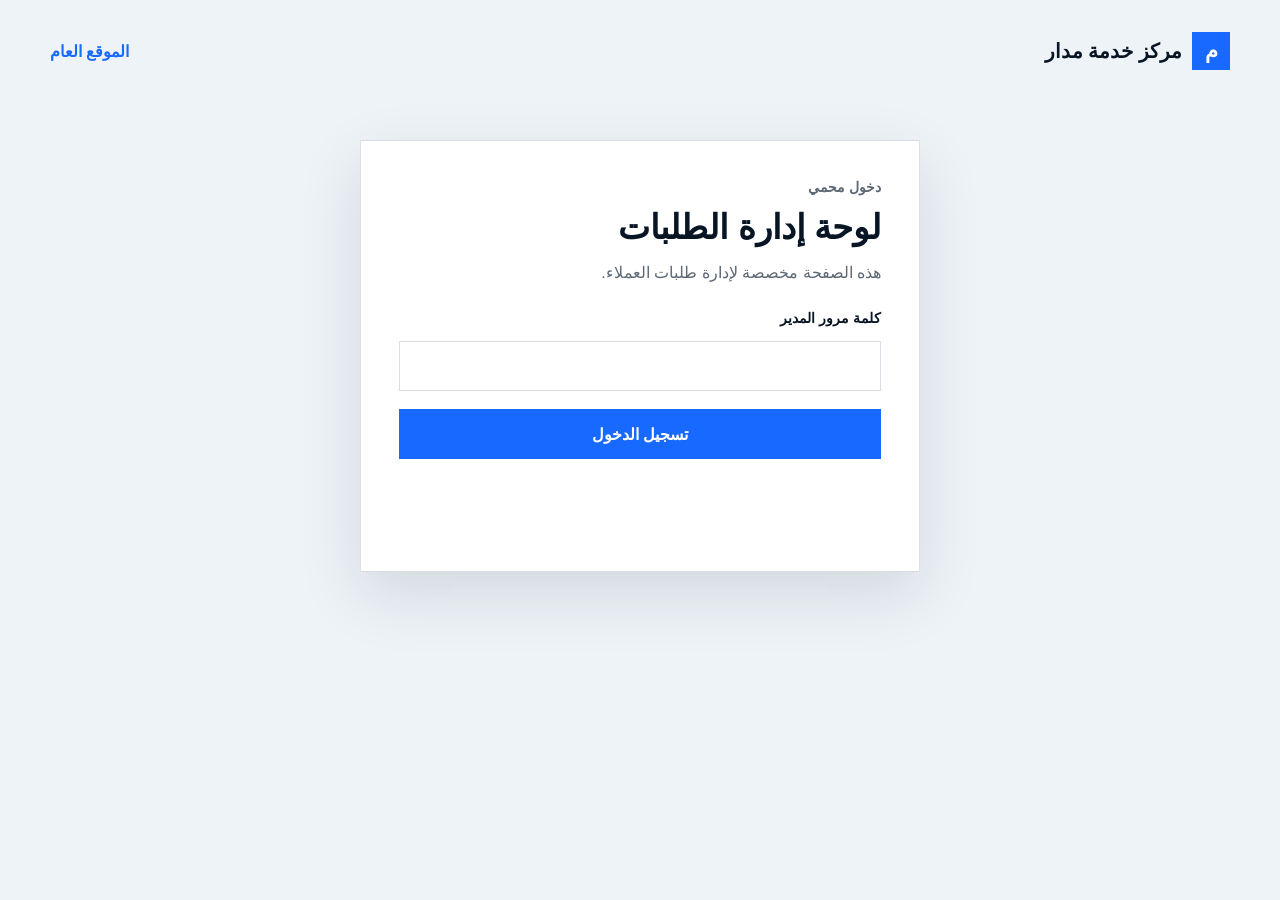
==== admin.html @ dad673a5 "Add integrated service request center" ====
<!doctype html>
<html lang="ar" dir="rtl">
<head>
  <meta charset="utf-8"><meta name="viewport" content="width=device-width,initial-scale=1">
  <title>مركز خدمة مدار | لوحة الإدارة</title>
  <link rel="stylesheet" href="styles.css?v=9"><link rel="stylesheet" href="enhancements.css?v=9">
</head>
<body class="portal-body">
  <main class="portal-shell">
    <header class="portal-header"><div class="brand"><span>م</span><strong>مركز خدمة مدار</strong></div><a href="/">الموقع العام</a></header>
    <section class="portal-login" id="loginPanel">
      <p class="eyebrow">دخول محمي</p><h1>لوحة إدارة الطلبات</h1><p>هذه الصفحة مخصصة لإدارة طلبات العملاء.</p>
      <form id="loginForm"><label>كلمة مرور المدير<input type="password" name="password" required autocomplete="current-password"></label><button class="primary" type="submit">تسجيل الدخول</button><p id="loginStatus" role="status"></p></form>
    </section>
    <section class="admin-workspace" id="adminWorkspace" hidden>
      <div class="admin-toolbar"><div><p class="eyebrow">العمليات</p><h1>طلبات الخدمة</h1></div><div class="toolbar-actions"><select id="statusFilter"><option value="">كل الحالات</option><option value="new">جديد</option><option value="contacted">تم التواصل</option><option value="scheduled">مجدول</option><option value="in_progress">جاري العمل</option><option value="completed">مكتمل</option><option value="cancelled">ملغي</option></select><button id="refreshRequests">تحديث</button><button id="logoutButton">خروج</button></div></div>
      <div class="admin-metrics" id="adminMetrics"></div><div class="request-list" id="requestList"></div>
    </section>
  </main>
  <script src="admin.js?v=9"></script>
</body></html>
---- styles.css ----
:root{--ink:#101820;--blue:#155eef;--sky:#dce8ff;--line:#d9dee5;--soft:#f4f6f8;--white:#fff;--muted:#5d6875}*{box-sizing:border-box}html{scroll-behavior:smooth}body{margin:0;font-family:"IBM Plex Sans Arabic",sans-serif;color:var(--ink);background:var(--white);letter-spacing:0}a{color:inherit;text-decoration:none}.site-header{height:76px;padding:0 max(24px,calc((100% - 1180px)/2));display:flex;align-items:center;gap:32px;border-bottom:1px solid #ffffff30;background:#0d141be8;color:#fff;position:absolute;z-index:5;width:100%}.brand{display:flex;align-items:center;gap:10px}.brand span{display:grid;place-items:center;width:38px;height:38px;background:var(--blue);color:#fff;font-weight:800;font-size:21px}.brand strong{font-size:20px}.site-header nav{display:flex;gap:28px;margin-inline:auto}.site-header nav a{color:#dce2e8;font-size:14px}.header-action,.primary,.ghost{min-height:44px;padding:10px 20px;display:inline-flex;align-items:center;justify-content:center;font-weight:700;border:1px solid transparent}.header-action,.primary{background:var(--blue);color:#fff}.ghost{border-color:#ffffff70;color:#fff}.hero{min-height:700px;position:relative;display:flex;align-items:center;overflow:hidden;background:#0b1218}.hero img{position:absolute;inset:0;width:100%;height:100%;object-fit:cover}.hero-shade{position:absolute;inset:0;background:linear-gradient(90deg,#071019f2 0%,#071019d9 42%,#0710192e 76%),linear-gradient(0deg,#071019a0,transparent 35%)}.hero-content{position:relative;z-index:2;width:min(1180px,calc(100% - 48px));margin:auto;color:#fff;direction:rtl}.eyebrow{color:#76a5ff;font-weight:700;font-size:14px;margin:0 0 12px}.hero h1{font-size:clamp(48px,7vw,88px);line-height:1.02;margin:0;max-width:720px}.hero-content>p:not(.eyebrow){font-size:19px;line-height:1.9;color:#d6dde4;max-width:620px}.hero-actions{display:flex;gap:12px;margin:28px 0}.trust-list{display:flex;gap:28px;padding:0;list-style:none;color:#d6dde4;font-size:14px}.trust-list li:before{content:"✓";color:#7fa8ff;margin-left:8px}.metrics{width:min(1080px,calc(100% - 48px));margin:-55px auto 0;position:relative;z-index:3;background:#fff;border:1px solid var(--line);display:grid;grid-template-columns:repeat(3,1fr);box-shadow:0 16px 45px #10182014}.metrics div{padding:28px 34px;border-left:1px solid var(--line)}.metrics div:last-child{border:0}.metrics strong,.metrics span{display:block}.metrics strong{font-size:27px}.metrics span{color:var(--muted);margin-top:5px}.section{width:min(1180px,calc(100% - 48px));margin:110px auto}.section-heading{max-width:680px;margin-bottom:38px}.section-heading p{color:var(--blue);font-weight:700}.section-heading h2,.coverage h2,.quote-copy h2{font-size:clamp(32px,4vw,50px);line-height:1.2;margin:8px 0}.section-heading span,.coverage p,.quote-copy>p{color:var(--muted);font-size:17px;line-height:1.8}.service-grid{display:grid;grid-template-columns:repeat(2,1fr);border:1px solid var(--line)}.service-grid article{padding:38px;min-height:330px;border-left:1px solid var(--line);border-bottom:1px solid var(--line)}.service-grid article:nth-child(2n){border-left:0}.service-grid article:nth-child(n+3){border-bottom:0}.service-number{color:var(--blue);font-weight:700}.service-grid h3{font-size:27px;margin:28px 0 10px}.service-grid p,.service-grid li{color:var(--muted);line-height:1.8}.service-grid ul{padding-right:18px}.coverage{padding:70px max(24px,calc((100% - 1180px)/2));background:var(--ink);color:#fff;display:grid;grid-template-columns:1.1fr 1fr;gap:70px;align-items:center}.coverage p{color:#b8c2cb}.city-list{display:grid;grid-template-columns:repeat(2,1fr);border-top:1px solid #ffffff30;border-right:1px solid #ffffff30}.city-list span{padding:18px;border-left:1px solid #ffffff30;border-bottom:1px solid #ffffff30}.process ol{padding:0;list-style:none;display:grid;grid-template-columns:repeat(4,1fr);border-top:1px solid var(--line)}.process li{padding:28px;border-left:1px solid var(--line)}.process li:last-child{border:0}.process li>span{color:var(--blue);font-weight:700}.process h3{font-size:20px}.process p{color:var(--muted);line-height:1.7}.quote-section{padding:80px max(24px,calc((100% - 1180px)/2));background:var(--soft);display:grid;grid-template-columns:.8fr 1.2fr;gap:70px}.notice{border-right:3px solid var(--blue);padding:12px 16px;background:#fff;color:var(--muted);margin-top:24px}.quote-section form{display:grid;grid-template-columns:repeat(2,1fr);gap:16px;background:#fff;padding:30px;border:1px solid var(--line)}label{font-weight:600;font-size:14px}input,select,textarea{width:100%;margin-top:7px;border:1px solid #cbd2da;background:#fff;padding:13px;font:inherit;color:var(--ink);border-radius:0}textarea{min-height:110px;resize:vertical}.full{grid-column:1/-1}.form-status{margin:0;color:var(--muted)}footer{padding:35px max(24px,calc((100% - 1180px)/2));background:#080d12;color:#fff;display:flex;align-items:center;gap:28px}footer p{color:#9ca8b3;margin-inline:auto}footer>span{color:#9ca8b3;font-size:13px}@media(max-width:800px){.site-header{height:66px}.site-header nav,.header-action{display:none}.hero{min-height:680px}.hero-shade{background:#071019d9}.hero-content{padding-top:60px}.hero h1{font-size:52px}.trust-list{display:grid;gap:8px}.metrics{grid-template-columns:1fr;margin-top:0;width:100%}.metrics div{border-left:0;border-bottom:1px solid var(--line)}.service-grid,.coverage,.quote-section{grid-template-columns:1fr}.service-grid article{border-left:0!important;border-bottom:1px solid var(--line)!important}.process ol{grid-template-columns:1fr 1fr}.coverage,.quote-section{gap:35px}.quote-section form{grid-template-columns:1fr}.quote-section form>*{grid-column:1}.section{margin:75px auto}footer{align-items:flex-start;flex-direction:column}footer p{margin:0}}@media(max-width:480px){.hero-content{width:calc(100% - 32px)}.hero-actions{flex-direction:column}.process ol{grid-template-columns:1fr}.process li{border-left:0;border-bottom:1px solid var(--line)}.section{width:calc(100% - 32px)}.quote-section form{padding:20px}.service-grid article{padding:28px}}
---- enhancements.css ----
.plan-grid {
  display: grid;
  grid-template-columns: repeat(3, 1fr);
  border: 1px solid var(--line);
}

.plan-grid article {
  display: flex;
  min-height: 370px;
  padding: 32px;
  flex-direction: column;
  border-left: 1px solid var(--line);
}

.plan-grid article:last-child { border-left: 0; }
.plan-grid article > span { color: var(--blue); font-size: 14px; font-weight: 700; }
.plan-grid h3 { margin: 18px 0 4px; font-size: 27px; }
.plan-grid p, .plan-grid li { color: var(--muted); line-height: 1.8; }
.plan-grid ul { margin-bottom: 28px; padding-right: 18px; }
.plan-grid a { margin-top: auto; padding: 12px; border: 1px solid var(--ink); text-align: center; font-weight: 700; }
.plan-grid .featured { color: #fff; background: var(--ink); }
.plan-grid .featured p, .plan-grid .featured li { color: #bdc7d0; }
.plan-grid .featured a { border-color: var(--blue); background: var(--blue); }

.faq-list { border-top: 1px solid var(--line); }
.faq details { padding: 0 6px; border-bottom: 1px solid var(--line); }
.faq summary { padding: 22px 0; cursor: pointer; list-style: none; font-size: 19px; font-weight: 700; }
.faq summary::after { content: "+"; float: left; color: var(--blue); font-size: 24px; }
.faq details[open] summary::after { content: "−"; }
.faq details p { max-width: 850px; margin: 0 0 22px; color: var(--muted); line-height: 1.8; }

@media (max-width: 800px) {
  .plan-grid { grid-template-columns: 1fr; }
  .plan-grid article { border-left: 0; border-bottom: 1px solid var(--line); }
  .plan-grid article:last-child { border-bottom: 0; }
}

/* Professional finish */
:root {
  --navy: #071525;
  --navy-2: #0d2239;
  --blue: #1769ff;
  --blue-dark: #0d4fd1;
  --shadow: 0 22px 60px rgba(7, 21, 37, .12);
}

body { overflow-x: hidden; }
.site-header {
  position: fixed;
  top: 0;
  backdrop-filter: blur(18px);
  background: rgba(7, 21, 37, .88);
  transition: background .2s ease, box-shadow .2s ease;
}
.site-header.scrolled { box-shadow: 0 12px 35px rgba(0,0,0,.18); }
.site-header nav a { position: relative; transition: color .2s ease; }
.site-header nav a:hover { color: #fff; }
.site-header nav a::after {
  content: "";
  position: absolute;
  right: 0;
  bottom: -8px;
  width: 0;
  height: 2px;
  background: #78a8ff;
  transition: width .2s ease;
}
.site-header nav a:hover::after { width: 100%; }
.header-action, .primary { transition: transform .2s ease, background .2s ease; }
.header-action:hover, .primary:hover { background: var(--blue-dark); transform: translateY(-2px); }
.ghost { transition: background .2s ease, transform .2s ease; }
.ghost:hover { background: rgba(255,255,255,.1); transform: translateY(-2px); }
.menu-toggle { display: none; border: 0; color: #fff; background: transparent; font-size: 24px; cursor: pointer; }

.hero { min-height: 800px; }
.hero img { transform: scale(1.02); }
.hero-content { padding-top: 80px; }
.availability {
  display: inline-flex;
  align-items: center;
  gap: 9px;
  margin-bottom: 18px;
  padding: 7px 12px;
  border: 1px solid rgba(255,255,255,.18);
  background: rgba(7,21,37,.58);
  color: #e9f1ff;
  font-size: 13px;
}
.availability span { width: 8px; height: 8px; border-radius: 50%; background: #55d98a; box-shadow: 0 0 0 5px rgba(85,217,138,.12); }
.hero h1 { letter-spacing: 0; text-wrap: balance; }
.hero-actions a { min-width: 168px; }

.metrics { box-shadow: var(--shadow); }
.promise-strip {
  width: min(1180px, calc(100% - 48px));
  margin: 54px auto 0;
  display: grid;
  grid-template-columns: repeat(4, 1fr);
  border-block: 1px solid var(--line);
}
.promise-strip div { padding: 24px; border-inline-end: 1px solid var(--line); }
.promise-strip div:last-child { border: 0; }
.promise-strip strong, .promise-strip span { display: block; }
.promise-strip strong { margin-bottom: 7px; font-size: 17px; }
.promise-strip span { color: var(--muted); font-size: 14px; line-height: 1.7; }

.service-grid, .plan-grid, .quote-section form { box-shadow: 0 18px 50px rgba(7,21,37,.07); }
.service-grid article { position: relative; overflow: hidden; transition: background .2s ease; }
.service-grid article::after { content: ""; position: absolute; inset-inline-start: 0; top: 0; width: 4px; height: 0; background: var(--blue); transition: height .25s ease; }
.service-grid article:hover { background: #f9fbff; }
.service-grid article:hover::after { height: 100%; }
.plan-grid article { transition: transform .2s ease, box-shadow .2s ease; }
.plan-grid article:hover { transform: translateY(-5px); box-shadow: 0 18px 45px rgba(7,21,37,.1); }
.coverage { background: var(--navy); }

.starting-price {
  display: inline-block;
  margin-top: 10px;
  color: var(--blue);
  font-size: 1.15rem;
}

footer {
  display: grid;
  grid-template-columns: 1.35fr 1fr 1fr;
  gap: 32px;
  align-items: start;
}

.footer-brand p { margin: 14px 0 0; }
.footer-contact,
.footer-hours { display: grid; gap: 8px; }
.footer-contact a,
.footer-hours span { color: #c5ced7; }
.footer-contact a:hover { color: #fff; }
.footer-legal {
  grid-column: 1 / -1;
  border-top: 1px solid #ffffff20;
  padding-top: 20px;
  display: flex;
  justify-content: space-between;
  gap: 20px;
  color: #9ca8b3;
}
.footer-legal small { font-size: 12px; }

@media (max-width: 800px) {
  footer { grid-template-columns: 1fr 1fr; }
  .footer-brand,
  .footer-legal { grid-column: 1 / -1; }
  .footer-legal { flex-direction: column; }
}

@media (max-width: 480px) {
  footer { grid-template-columns: 1fr; }
  .footer-brand,
  .footer-legal { grid-column: auto; }
}
.city-list span { transition: background .2s ease; }
.city-list span:hover { background: rgba(255,255,255,.06); }
.process li { transition: background .2s ease; }
.process li:hover { background: #f7f9fc; }
input, select, textarea { transition: border-color .2s ease, box-shadow .2s ease; }
input:focus, select:focus, textarea:focus { outline: 0; border-color: var(--blue); box-shadow: 0 0 0 3px rgba(23,105,255,.12); }
.faq details[open] { background: #f8faff; padding-inline: 18px; }

@media (max-width: 800px) {
  .menu-toggle { display: block; margin-inline-start: auto; }
  .language-toggle { margin-inline-start: 0; }
  .site-header nav {
    display: none;
    position: absolute;
    top: 66px;
    inset-inline: 16px;
    padding: 18px;
    flex-direction: column;
    gap: 18px;
    background: var(--navy);
    border: 1px solid rgba(255,255,255,.12);
    box-shadow: 0 18px 40px rgba(0,0,0,.25);
  }
  .site-header.menu-open nav { display: flex; }
  .hero { min-height: 720px; }
  .hero-content { padding-top: 84px; }
  .hero h1 { font-size: clamp(42px, 12vw, 58px); }
  .hero-content > p:not(.eyebrow) { font-size: 17px; line-height: 1.75; }
  .promise-strip { grid-template-columns: 1fr 1fr; margin-top: 32px; }
  .promise-strip div:nth-child(2) { border-inline-end: 0; }
  .promise-strip div:nth-child(-n+2) { border-bottom: 1px solid var(--line); }
}

@media (max-width: 480px) {
  .site-header { padding-inline: 16px; gap: 10px; }
  .brand strong { font-size: 17px; }
  .brand span { width: 34px; height: 34px; }
  .promise-strip { width: calc(100% - 32px); grid-template-columns: 1fr; }
  .promise-strip div { border-inline-end: 0; border-bottom: 1px solid var(--line); }
  .promise-strip div:nth-child(3) { border-bottom: 1px solid var(--line); }
  .hero-actions a { width: 100%; }
}

.language-toggle {
  min-width: 44px;
  min-height: 40px;
  border: 1px solid #ffffff55;
  color: #fff;
  background: transparent;
  font: inherit;
  font-weight: 700;
  cursor: pointer;
}

.floating-whatsapp {
  position: fixed;
  inset-inline-end: 22px;
  bottom: 22px;
  z-index: 30;
  display: inline-flex;
  min-height: 52px;
  align-items: center;
  justify-content: center;
  padding: 0 20px;
  border: 1px solid rgba(255,255,255,.2);
  background: #0b7a45;
  color: #fff;
  box-shadow: 0 14px 35px rgba(7,21,37,.25);
  font-weight: 700;
  transition: transform .2s ease, background .2s ease;
}
.floating-whatsapp:hover { background: #08693b; transform: translateY(-2px); }

@media (max-width: 480px) {
  .floating-whatsapp { inset-inline: 16px; bottom: 14px; }
}

.english { font-family: Arial, sans-serif; }
.english .hero-content, .english input, .english select, .english textarea { direction: ltr; }
.english .notice { border-right: 0; border-left: 3px solid var(--blue); }
.english .plan-grid article { border-left: 0; border-right: 1px solid var(--line); }
.english .plan-grid article:last-child { border-right: 0; }
.english .plan-grid ul { padding-right: 0; padding-left: 18px; }
.english .faq summary::after { float: right; }

/* Service center and administration */
.portal-body { min-height: 100vh; background: #eef3f8; color: var(--navy); }
.portal-shell { width: min(1180px, calc(100% - 32px)); margin: 0 auto; padding: 32px 0 64px; }
.portal-shell.narrow { width: min(680px, calc(100% - 32px)); }
.portal-header { display: flex; align-items: center; justify-content: space-between; margin-bottom: 48px; }
.portal-header a { color: var(--blue); font-weight: 700; }
.portal-login { max-width: 560px; margin: 70px auto; padding: 38px; border: 1px solid var(--line); background: #fff; box-shadow: var(--shadow); }
.portal-login h1, .admin-toolbar h1 { margin: 6px 0 10px; font-size: 34px; }
.portal-login > p { color: var(--muted); }
.portal-login form { display: grid; gap: 18px; margin-top: 28px; }
.portal-login label { display: grid; gap: 8px; font-weight: 700; }
.portal-login input { min-height: 50px; border: 1px solid var(--line); padding: 10px 14px; font: inherit; }
.portal-login button { border: 0; min-height: 50px; font: inherit; font-weight: 700; cursor: pointer; }
#loginStatus, #trackingStatus { min-height: 24px; color: #b42318; }
.admin-toolbar { display: flex; align-items: end; justify-content: space-between; gap: 24px; margin-bottom: 24px; }
.toolbar-actions { display: flex; flex-wrap: wrap; gap: 10px; }
.toolbar-actions select, .toolbar-actions button { min-height: 44px; padding: 0 14px; border: 1px solid #b9c6d3; background: #fff; font: inherit; cursor: pointer; }
.admin-metrics { display: grid; grid-template-columns: repeat(4, 1fr); gap: 12px; margin-bottom: 22px; }
.admin-metrics div { display: grid; gap: 4px; padding: 20px; border: 1px solid var(--line); background: #fff; }
.admin-metrics strong { font-size: 30px; }.admin-metrics span { color: var(--muted); }
.request-list { display: grid; gap: 16px; }
.request-card { padding: 26px; border: 1px solid var(--line); background: #fff; box-shadow: 0 8px 24px rgba(7,21,37,.06); }
.request-card-head { display: flex; justify-content: space-between; gap: 20px; }
.request-card-head > div { display: grid; gap: 5px; }.request-card-head span { color: var(--muted); font-size: 13px; }
.request-card h2 { margin: 22px 0 6px; }.request-card > p { color: var(--muted); line-height: 1.8; }
.request-card dl { display: grid; grid-template-columns: repeat(3, 1fr); gap: 1px; margin: 20px 0; background: var(--line); border: 1px solid var(--line); }
.request-card dl div { padding: 14px; background: #f8fafc; }.request-card dt { color: var(--muted); font-size: 12px; }.request-card dd { margin: 5px 0 0; font-weight: 700; }
.request-actions { display: grid; grid-template-columns: 180px 1fr auto; gap: 10px; }
.request-actions select, .request-actions textarea { border: 1px solid #b9c6d3; padding: 10px; font: inherit; }
.request-actions textarea { min-height: 48px; resize: vertical; }.request-actions button { border: 0; padding: 0 20px; font: inherit; font-weight: 700; cursor: pointer; }
.status-badge { display: inline-flex; width: fit-content; align-items: center; padding: 7px 11px; border: 1px solid; font-size: 13px; font-weight: 700; }
.status-new { color: #175cd3; background: #eff8ff; }.status-contacted,.status-scheduled { color: #854a0e; background: #fffaeb; }.status-in_progress { color: #5925dc; background: #f4f3ff; }.status-completed { color: #067647; background: #ecfdf3; }.status-cancelled { color: #b42318; background: #fef3f2; }
.tracking-card { margin-top: 28px; padding: 24px; border: 1px solid var(--line); background: #f8fafc; }.tracking-card h2 { direction: ltr; text-align: right; }
.empty-state { padding: 70px 20px; text-align: center; background: #fff; color: var(--muted); border: 1px solid var(--line); }
.form-status a { color: var(--blue); text-decoration: underline; }.form-status strong { display: inline-block; padding: 2px 5px; }

@media (max-width: 760px) {
  .portal-header, .admin-toolbar { align-items: stretch; flex-direction: column; }
  .admin-metrics { grid-template-columns: 1fr 1fr; }
  .request-card dl { grid-template-columns: 1fr 1fr; }
  .request-actions { grid-template-columns: 1fr; }
}

@media (max-width: 480px) {
  .portal-login { margin: 24px auto; padding: 24px; }
  .admin-metrics, .request-card dl { grid-template-columns: 1fr; }
  .request-card { padding: 20px; }
}

@media (max-width: 800px) {
  .language-toggle { margin-inline-start: auto; }
  .english .plan-grid article { border-right: 0; }
}
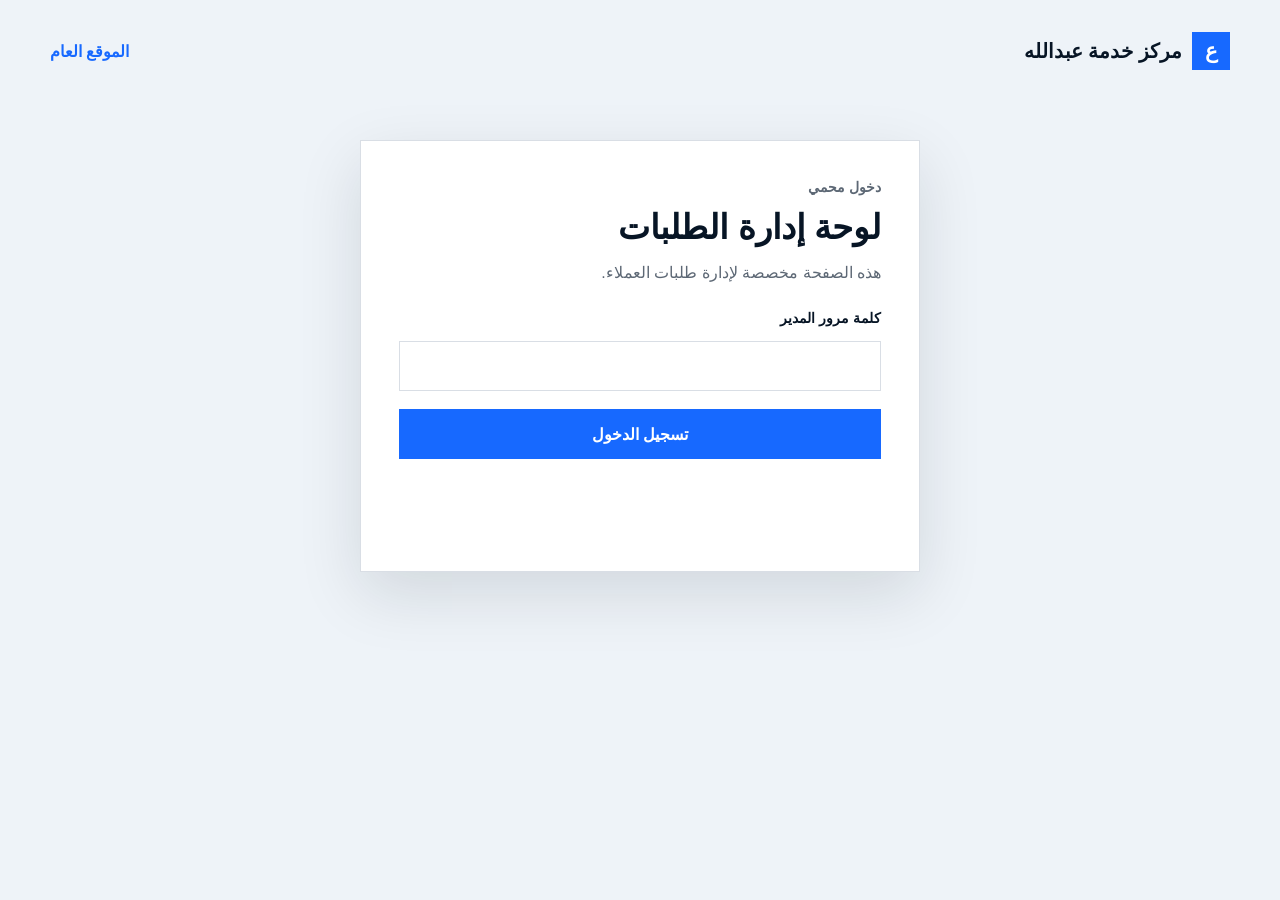
==== commit 211f0a03: "Rebrand site and improve request navigation" ====
--- a/admin.html
+++ b/admin.html
@@ -2,20 +2,20 @@
 <html lang="ar" dir="rtl">
 <head>
   <meta charset="utf-8"><meta name="viewport" content="width=device-width,initial-scale=1">
-  <title>مركز خدمة مدار | لوحة الإدارة</title>
-  <link rel="stylesheet" href="styles.css?v=9"><link rel="stylesheet" href="enhancements.css?v=9">
+  <title>عبدالله التقنية | لوحة الإدارة</title>
+  <link rel="stylesheet" href="styles.css?v=9"><link rel="stylesheet" href="enhancements.css?v=11">
 </head>
 <body class="portal-body">
   <main class="portal-shell">
-    <header class="portal-header"><div class="brand"><span>م</span><strong>مركز خدمة مدار</strong></div><a href="/">الموقع العام</a></header>
+    <header class="portal-header"><div class="brand"><span>ع</span><strong>مركز خدمة عبدالله</strong></div><a href="/">الموقع العام</a></header>
     <section class="portal-login" id="loginPanel">
       <p class="eyebrow">دخول محمي</p><h1>لوحة إدارة الطلبات</h1><p>هذه الصفحة مخصصة لإدارة طلبات العملاء.</p>
-      <form id="loginForm"><label>كلمة مرور المدير<input type="password" name="password" required autocomplete="current-password"></label><button class="primary" type="submit">تسجيل الدخول</button><p id="loginStatus" role="status"></p></form>
+      <form id="loginForm"><label>كلمة مرور المدير<input id="adminPassword" type="password" name="password" required autocomplete="current-password"></label><button id="loginButton" class="primary" type="submit">تسجيل الدخول</button><p id="loginStatus" role="status" aria-live="polite"></p></form>
     </section>
     <section class="admin-workspace" id="adminWorkspace" hidden>
-      <div class="admin-toolbar"><div><p class="eyebrow">العمليات</p><h1>طلبات الخدمة</h1></div><div class="toolbar-actions"><select id="statusFilter"><option value="">كل الحالات</option><option value="new">جديد</option><option value="contacted">تم التواصل</option><option value="scheduled">مجدول</option><option value="in_progress">جاري العمل</option><option value="completed">مكتمل</option><option value="cancelled">ملغي</option></select><button id="refreshRequests">تحديث</button><button id="logoutButton">خروج</button></div></div>
+      <div class="admin-toolbar"><div><p class="eyebrow">العمليات</p><h1>طلبات الخدمة</h1></div><div class="toolbar-actions"><input id="requestSearch" type="search" placeholder="ابحث بالاسم أو الجوال أو رقم الطلب" aria-label="البحث في الطلبات"><select id="statusFilter"><option value="">كل الحالات</option><option value="new">جديد</option><option value="contacted">تم التواصل</option><option value="scheduled">مجدول</option><option value="in_progress">جاري العمل</option><option value="completed">مكتمل</option><option value="cancelled">ملغي</option></select><button id="exportRequests">تصدير CSV</button><button id="refreshRequests">تحديث</button><button id="logoutButton">خروج</button></div></div>
       <div class="admin-metrics" id="adminMetrics"></div><div class="request-list" id="requestList"></div>
     </section>
   </main>
-  <script src="admin.js?v=9"></script>
+  <script src="admin.js?v=12"></script>
 </body></html>
--- a/enhancements.css
+++ b/enhancements.css
@@ -230,6 +230,7 @@
 .floating-whatsapp:hover { background: #08693b; transform: translateY(-2px); }
 
 @media (max-width: 480px) {
+  body { padding-bottom: 76px; }
   .floating-whatsapp { inset-inline: 16px; bottom: 14px; }
 }
 
@@ -254,10 +255,12 @@
 .portal-login label { display: grid; gap: 8px; font-weight: 700; }
 .portal-login input { min-height: 50px; border: 1px solid var(--line); padding: 10px 14px; font: inherit; }
 .portal-login button { border: 0; min-height: 50px; font: inherit; font-weight: 700; cursor: pointer; }
+.portal-login button:disabled { cursor: wait; opacity: .7; }
 #loginStatus, #trackingStatus { min-height: 24px; color: #b42318; }
 .admin-toolbar { display: flex; align-items: end; justify-content: space-between; gap: 24px; margin-bottom: 24px; }
 .toolbar-actions { display: flex; flex-wrap: wrap; gap: 10px; }
-.toolbar-actions select, .toolbar-actions button { min-height: 44px; padding: 0 14px; border: 1px solid #b9c6d3; background: #fff; font: inherit; cursor: pointer; }
+.toolbar-actions input, .toolbar-actions select, .toolbar-actions button { min-height: 44px; margin: 0; padding: 0 14px; border: 1px solid #b9c6d3; background: #fff; font: inherit; cursor: pointer; }
+.toolbar-actions input { width: min(290px, 100%); cursor: text; }
 .admin-metrics { display: grid; grid-template-columns: repeat(4, 1fr); gap: 12px; margin-bottom: 22px; }
 .admin-metrics div { display: grid; gap: 4px; padding: 20px; border: 1px solid var(--line); background: #fff; }
 .admin-metrics strong { font-size: 30px; }.admin-metrics span { color: var(--muted); }
@@ -268,6 +271,8 @@
 .request-card h2 { margin: 22px 0 6px; }.request-card > p { color: var(--muted); line-height: 1.8; }
 .request-card dl { display: grid; grid-template-columns: repeat(3, 1fr); gap: 1px; margin: 20px 0; background: var(--line); border: 1px solid var(--line); }
 .request-card dl div { padding: 14px; background: #f8fafc; }.request-card dt { color: var(--muted); font-size: 12px; }.request-card dd { margin: 5px 0 0; font-weight: 700; }
+.request-contact { display: flex; gap: 8px; margin: -4px 0 16px; }
+.request-contact a { padding: 9px 15px; border: 1px solid var(--blue); color: var(--blue); font-size: 14px; font-weight: 700; }
 .request-actions { display: grid; grid-template-columns: 180px 1fr auto; gap: 10px; }
 .request-actions select, .request-actions textarea { border: 1px solid #b9c6d3; padding: 10px; font: inherit; }
 .request-actions textarea { min-height: 48px; resize: vertical; }.request-actions button { border: 0; padding: 0 20px; font: inherit; font-weight: 700; cursor: pointer; }
@@ -276,6 +281,57 @@
 .tracking-card { margin-top: 28px; padding: 24px; border: 1px solid var(--line); background: #f8fafc; }.tracking-card h2 { direction: ltr; text-align: right; }
 .empty-state { padding: 70px 20px; text-align: center; background: #fff; color: var(--muted); border: 1px solid var(--line); }
 .form-status a { color: var(--blue); text-decoration: underline; }.form-status strong { display: inline-block; padding: 2px 5px; }
+.request-success { display: grid; gap: 10px; padding: 20px; border: 1px solid #86d5ae; background: #ecfdf3; color: #075d3a; }
+.request-success > span { font-weight: 700; }
+.request-success .ticket-number { width: fit-content; padding: 7px 10px; border: 1px dashed #0b7a45; background: #fff; color: #073b2a; font-size: 22px; letter-spacing: 1px; }
+.request-success p { margin: 0; }
+.delivery-actions { display: flex; flex-wrap: wrap; gap: 8px; margin-top: 4px; }
+.delivery-actions a, .delivery-actions button { min-height: 42px; display: inline-flex; align-items: center; justify-content: center; padding: 8px 14px; border: 1px solid #0b7a45; background: #fff; color: #075d3a; font: inherit; font-weight: 700; text-decoration: none; cursor: pointer; }
+.delivery-actions .delivery-whatsapp { background: #0b7a45; color: #fff; }
+
+/* Short, mobile-friendly service request flow. */
+.request-wizard { align-content: start; }
+.wizard-progress { display: grid; grid-template-columns: repeat(3, 1fr); margin-bottom: 8px; }
+.wizard-progress span { position: relative; display: grid; justify-items: center; gap: 7px; color: var(--muted); font-style: normal; font-size: 13px; }
+.wizard-progress span:not(:last-child)::after { content: ""; position: absolute; top: 17px; inset-inline-start: calc(50% + 22px); width: calc(100% - 44px); height: 2px; background: var(--line); }
+.wizard-progress b { position: relative; z-index: 1; display: grid; place-items: center; width: 36px; height: 36px; border: 2px solid var(--line); background: #fff; border-radius: 50%; }
+.wizard-progress em { font-style: normal; font-weight: 700; }
+.wizard-progress .active, .wizard-progress .complete { color: var(--blue); }
+.wizard-progress .active b, .wizard-progress .complete b { border-color: var(--blue); }
+.wizard-progress .complete b { background: var(--blue); color: #fff; }
+.wizard-progress .complete::after { background: var(--blue) !important; }
+.wizard-step { display: none; grid-column: 1/-1; padding: 0; margin: 0; border: 0; min-width: 0; }
+.wizard-step.active { display: block; animation: wizard-in .18s ease-out; }
+.wizard-step legend { width: 100%; padding: 9px 0 20px; }
+.wizard-step legend strong, .wizard-step legend small { display: block; }
+.wizard-step legend strong { font-size: 22px; }
+.wizard-step legend small { margin-top: 6px; color: var(--muted); font-weight: 400; line-height: 1.6; }
+.step-fields { display: grid; grid-template-columns: repeat(2, minmax(0, 1fr)); gap: 16px; }
+.step-fields label { min-width: 0; }
+.field-hint { display: block; margin-top: 7px; color: var(--muted); font-weight: 400; }
+.wizard-actions { display: flex; gap: 12px; padding-top: 4px; }
+.wizard-actions button { min-height: 48px; padding: 11px 24px; border: 1px solid var(--line); font: inherit; font-weight: 700; cursor: pointer; }
+.wizard-actions .primary { flex: 1; }
+.wizard-back { background: #fff; color: var(--ink); }
+.wizard-actions button[hidden] { display: none; }
+.step-error { min-height: 20px; margin: -5px 0 0; color: #b42318; font-size: 14px; }
+.request-wizard input.invalid, .request-wizard select.invalid, .request-wizard textarea.invalid { border-color: #d92d20; outline: 2px solid #fee4e2; outline-offset: 1px; }
+.request-summary { margin-top: 20px; padding: 18px; background: var(--soft); border: 1px solid var(--line); }
+.request-summary h3 { margin: 0 0 12px; font-size: 18px; }
+.request-summary div { display: flex; justify-content: space-between; gap: 20px; padding: 9px 0; border-top: 1px solid var(--line); }
+.request-summary span { color: var(--muted); }
+.request-summary strong { text-align: end; }
+@keyframes wizard-in { from { opacity: 0; transform: translateY(5px); } to { opacity: 1; transform: translateY(0); } }
+
+@media (max-width: 640px) {
+  .step-fields { grid-template-columns: 1fr; }
+  .step-fields > * { grid-column: 1; }
+  .wizard-step legend strong { font-size: 20px; }
+  .wizard-progress em { font-size: 12px; }
+  .wizard-actions { flex-wrap: wrap; }
+  .wizard-back { min-width: 92px; }
+  .request-summary div { align-items: flex-start; }
+}
 
 @media (max-width: 760px) {
   .portal-header, .admin-toolbar { align-items: stretch; flex-direction: column; }
